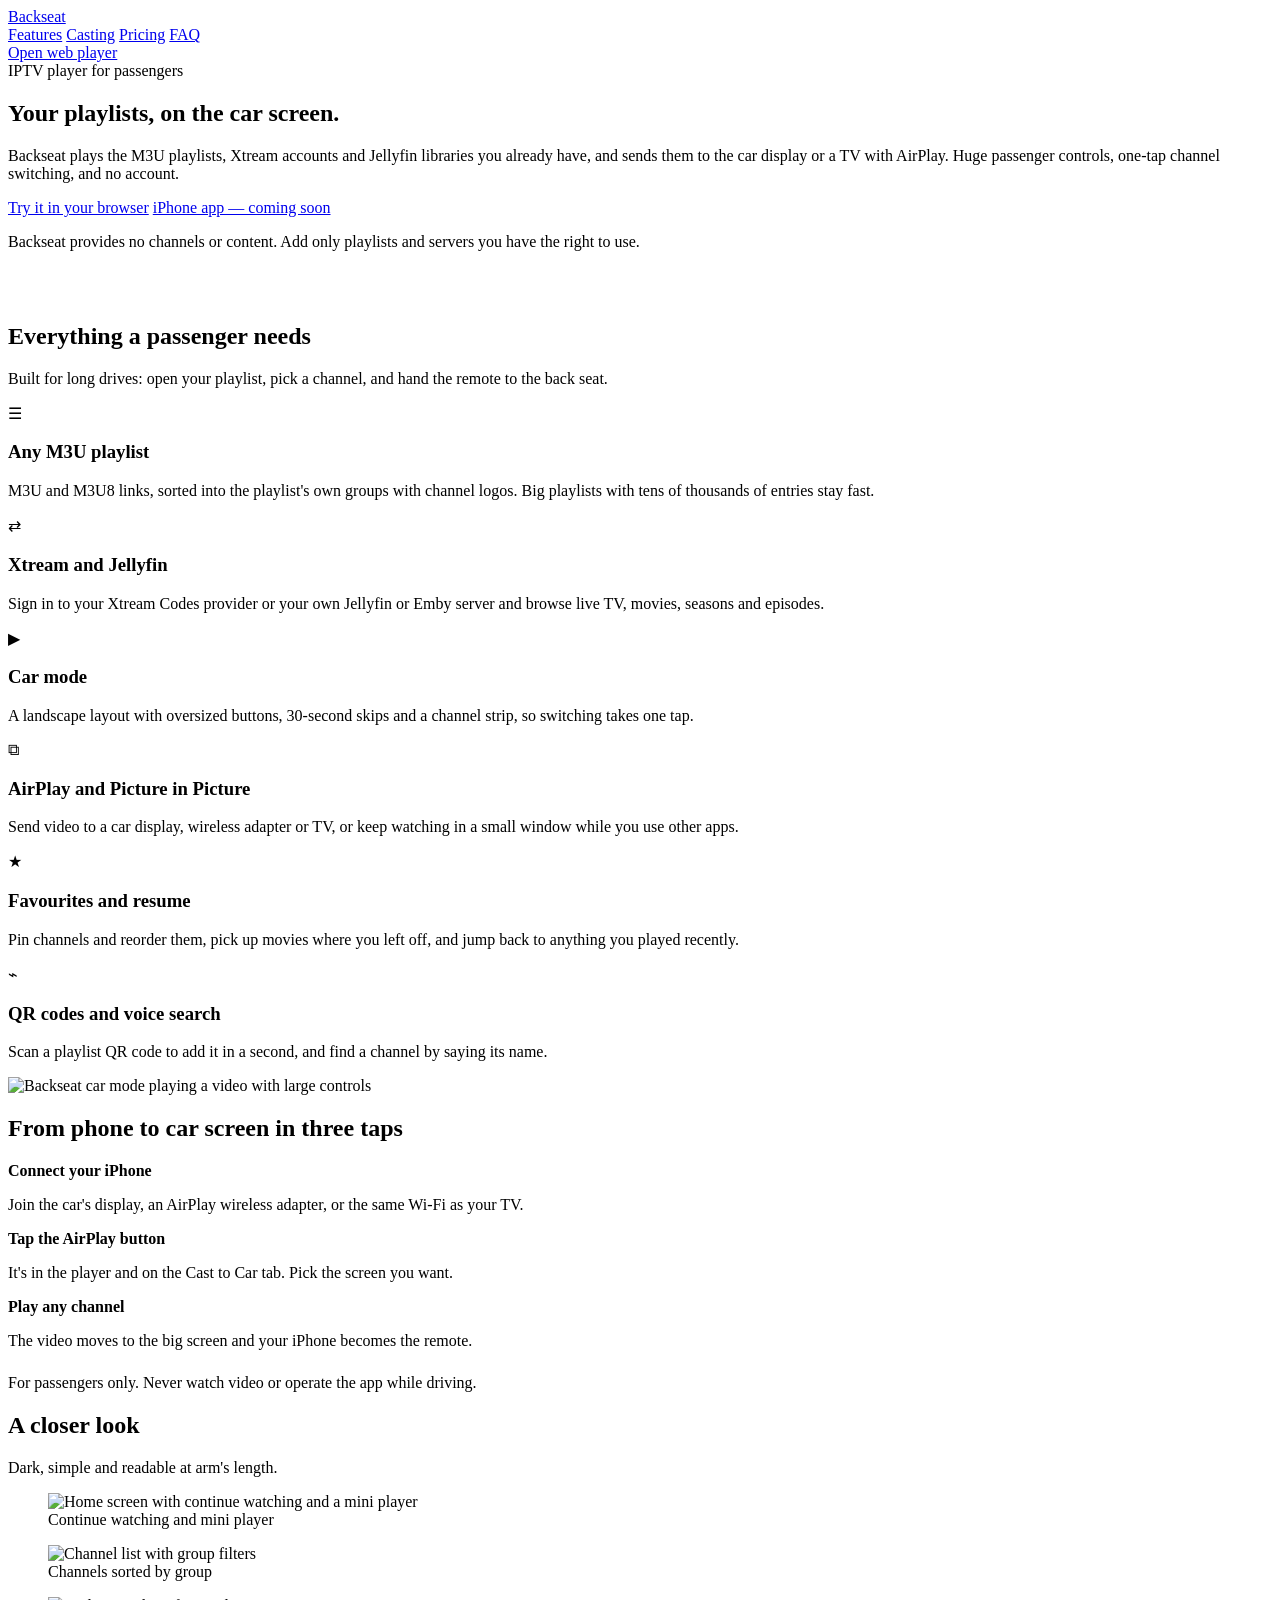
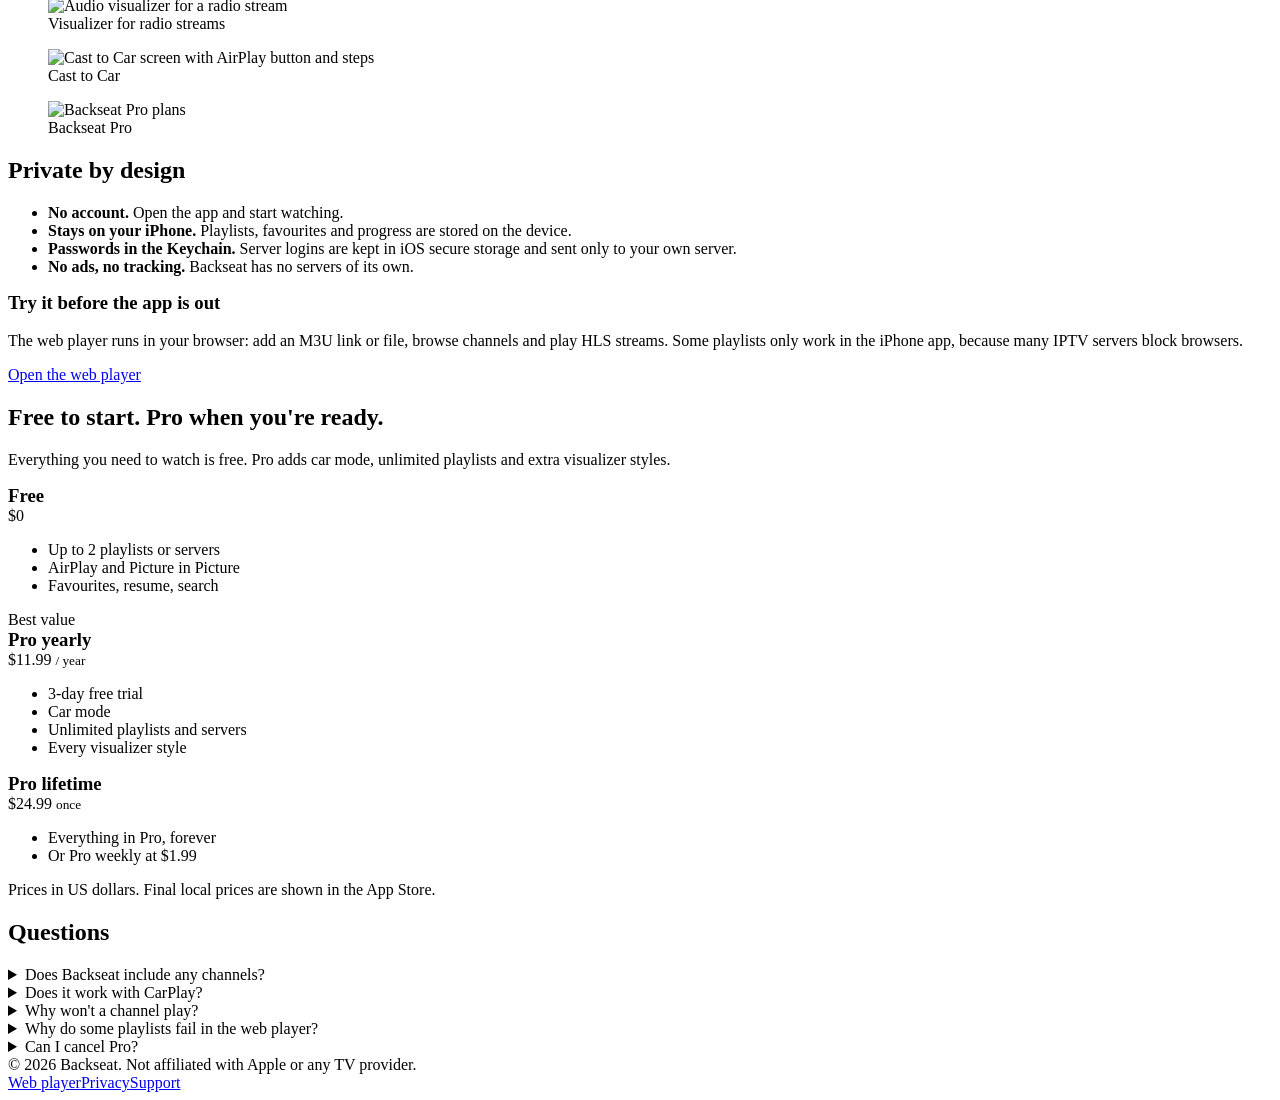
==== web/index.html @ e3d32a65 "Add Netlify website: landing page and web player The repo only held the iOS app, so Netlify had noth" ====
<!DOCTYPE html>
<html lang="en">
<head>
  <meta charset="utf-8">
  <meta name="viewport" content="width=device-width, initial-scale=1">
  <title>Backseat — IPTV player and car casting for iPhone</title>
  <meta name="description" content="Play your own M3U playlists, Xtream accounts and Jellyfin libraries, then send them to the car screen with AirPlay. Big passenger controls, no account, everything stays on your iPhone.">
  <meta name="theme-color" content="#07080f">
  <meta property="og:title" content="Backseat — your playlists on the car screen">
  <meta property="og:description" content="An IPTV player for passengers: M3U, Xtream, Jellyfin, AirPlay and a big-button car mode.">
  <meta property="og:image" content="/assets/shots/carmode.jpg">
  <link rel="icon" href="/assets/icon.png">
  <link rel="apple-touch-icon" href="/assets/icon.png">
  <link rel="stylesheet" href="/assets/site.css">
</head>
<body>
  <header class="nav">
    <div class="wrap">
      <a class="brand" href="/"><img src="/assets/icon.png" alt="">Backseat</a>
      <nav class="nav-links" aria-label="Sections">
        <a href="#features">Features</a>
        <a href="#casting">Casting</a>
        <a href="#pricing">Pricing</a>
        <a href="#faq">FAQ</a>
      </nav>
      <a class="btn btn-primary btn-sm" href="/app/">Open web player</a>
    </div>
  </header>

  <main>
    <section class="hero">
      <div class="wrap">
        <div>
          <span class="eyebrow">IPTV player for passengers</span>
          <h1>Your playlists, on the car screen.</h1>
          <p class="lead">Backseat plays the M3U playlists, Xtream accounts and Jellyfin libraries you already have, and sends them to the car display or a TV with AirPlay. Huge passenger controls, one-tap channel switching, and no account.</p>
          <div class="cta">
            <a class="btn btn-primary" href="/app/">Try it in your browser</a>
            <a class="btn btn-ghost" href="#features">iPhone app — coming soon</a>
          </div>
          <p class="fine">Backseat provides no channels or content. Add only playlists and servers you have the right to use.</p>
        </div>
        <div class="hero-visual" aria-hidden="true">
          <div class="phone a"><img src="/assets/shots/player.jpg" alt=""></div>
          <div class="phone b"><img src="/assets/shots/channels.jpg" alt=""></div>
        </div>
      </div>
    </section>

    <section id="features">
      <div class="wrap">
        <h2>Everything a passenger needs</h2>
        <p class="section-lead">Built for long drives: open your playlist, pick a channel, and hand the remote to the back seat.</p>
        <div class="grid three">
          <div class="card"><div class="icon">☰</div><h3>Any M3U playlist</h3><p>M3U and M3U8 links, sorted into the playlist's own groups with channel logos. Big playlists with tens of thousands of entries stay fast.</p></div>
          <div class="card"><div class="icon">⇄</div><h3>Xtream and Jellyfin</h3><p>Sign in to your Xtream Codes provider or your own Jellyfin or Emby server and browse live TV, movies, seasons and episodes.</p></div>
          <div class="card"><div class="icon">▶</div><h3>Car mode</h3><p>A landscape layout with oversized buttons, 30-second skips and a channel strip, so switching takes one tap.</p></div>
          <div class="card"><div class="icon">⧉</div><h3>AirPlay and Picture in Picture</h3><p>Send video to a car display, wireless adapter or TV, or keep watching in a small window while you use other apps.</p></div>
          <div class="card"><div class="icon">★</div><h3>Favourites and resume</h3><p>Pin channels and reorder them, pick up movies where you left off, and jump back to anything you played recently.</p></div>
          <div class="card"><div class="icon">⌁</div><h3>QR codes and voice search</h3><p>Scan a playlist QR code to add it in a second, and find a channel by saying its name.</p></div>
        </div>
      </div>
    </section>

    <section class="alt" id="casting">
      <div class="wrap grid two">
        <div class="landscape"><img src="/assets/shots/carmode.jpg" alt="Backseat car mode playing a video with large controls"></div>
        <div>
          <h2>From phone to car screen in three taps</h2>
          <div class="steps">
            <div class="step"><div><strong>Connect your iPhone</strong><p>Join the car's display, an AirPlay wireless adapter, or the same Wi-Fi as your TV.</p></div></div>
            <div class="step"><div><strong>Tap the AirPlay button</strong><p>It's in the player and on the Cast to Car tab. Pick the screen you want.</p></div></div>
            <div class="step"><div><strong>Play any channel</strong><p>The video moves to the big screen and your iPhone becomes the remote.</p></div></div>
          </div>
          <p class="notice" style="margin-top:24px">For passengers only. Never watch video or operate the app while driving.</p>
        </div>
      </div>
    </section>

    <section>
      <div class="wrap">
        <h2>A closer look</h2>
        <p class="section-lead">Dark, simple and readable at arm's length.</p>
        <div class="shots">
          <figure><div class="phone"><img loading="lazy" src="/assets/shots/home.jpg" alt="Home screen with continue watching and a mini player"></div><figcaption>Continue watching and mini player</figcaption></figure>
          <figure><div class="phone"><img loading="lazy" src="/assets/shots/channels.jpg" alt="Channel list with group filters"></div><figcaption>Channels sorted by group</figcaption></figure>
          <figure><div class="phone"><img loading="lazy" src="/assets/shots/visualizer.jpg" alt="Audio visualizer for a radio stream"></div><figcaption>Visualizer for radio streams</figcaption></figure>
          <figure><div class="phone"><img loading="lazy" src="/assets/shots/cast.jpg" alt="Cast to Car screen with AirPlay button and steps"></div><figcaption>Cast to Car</figcaption></figure>
          <figure><div class="phone"><img loading="lazy" src="/assets/shots/paywall.jpg" alt="Backseat Pro plans"></div><figcaption>Backseat Pro</figcaption></figure>
        </div>
      </div>
    </section>

    <section class="alt" id="privacy-first">
      <div class="wrap grid two">
        <div>
          <h2>Private by design</h2>
          <ul class="checks">
            <li><strong>No account.</strong> Open the app and start watching.</li>
            <li><strong>Stays on your iPhone.</strong> Playlists, favourites and progress are stored on the device.</li>
            <li><strong>Passwords in the Keychain.</strong> Server logins are kept in iOS secure storage and sent only to your own server.</li>
            <li><strong>No ads, no tracking.</strong> Backseat has no servers of its own.</li>
          </ul>
        </div>
        <div class="card">
          <h3 style="margin-top:0">Try it before the app is out</h3>
          <p>The web player runs in your browser: add an M3U link or file, browse channels and play HLS streams. Some playlists only work in the iPhone app, because many IPTV servers block browsers.</p>
          <p style="margin-top:16px"><a class="btn btn-primary btn-sm" href="/app/">Open the web player</a></p>
        </div>
      </div>
    </section>

    <section id="pricing">
      <div class="wrap">
        <h2>Free to start. Pro when you're ready.</h2>
        <p class="section-lead">Everything you need to watch is free. Pro adds car mode, unlimited playlists and extra visualizer styles.</p>
        <div class="grid three">
          <div class="card price">
            <h3 style="margin:0">Free</h3>
            <div class="amount">$0</div>
            <ul class="checks"><li>Up to 2 playlists or servers</li><li>AirPlay and Picture in Picture</li><li>Favourites, resume, search</li></ul>
          </div>
          <div class="card price featured">
            <span class="badge">Best value</span>
            <h3 style="margin:0">Pro yearly</h3>
            <div class="amount">$11.99 <small>/ year</small></div>
            <ul class="checks"><li>3-day free trial</li><li>Car mode</li><li>Unlimited playlists and servers</li><li>Every visualizer style</li></ul>
          </div>
          <div class="card price">
            <h3 style="margin:0">Pro lifetime</h3>
            <div class="amount">$24.99 <small>once</small></div>
            <ul class="checks"><li>Everything in Pro, forever</li><li>Or Pro weekly at $1.99</li></ul>
          </div>
        </div>
        <p class="fine">Prices in US dollars. Final local prices are shown in the App Store.</p>
      </div>
    </section>

    <section class="alt" id="faq">
      <div class="wrap" style="max-width:820px">
        <h2>Questions</h2>
        <details><summary>Does Backseat include any channels?</summary><p>No. Backseat is a player. You add your own playlists and servers, and you're responsible for having the right to watch them.</p></details>
        <details><summary>Does it work with CarPlay?</summary><p>Apple doesn't allow video apps on CarPlay. Backseat sends video to car displays and adapters that support AirPlay, and Screen Mirroring in Control Center works with any app.</p></details>
        <details><summary>Why won't a channel play?</summary><p>The stream may be offline or geo-blocked, or it may use a format iPhone can't decode. Try refreshing the playlist, or ask your provider for an HLS (.m3u8) link.</p></details>
        <details><summary>Why do some playlists fail in the web player?</summary><p>Browsers only load playlists from servers that allow it (CORS), and secure sites can't play http:// streams. The iPhone app has neither limit. In the web player you can also upload the .m3u file instead of pasting its link.</p></details>
        <details><summary>Can I cancel Pro?</summary><p>Yes. Manage or cancel it at any time in Settings › Apple Account › Subscriptions on your iPhone.</p></details>
      </div>
    </section>
  </main>

  <footer>
    <div class="wrap">
      <span>© <span id="y"></span> Backseat. Not affiliated with Apple or any TV provider.</span>
      <nav aria-label="Footer"><a href="/app/">Web player</a><a href="/privacy/">Privacy</a><a href="/support/">Support</a></nav>
    </div>
  </footer>
  <script>document.getElementById('y').textContent = new Date().getFullYear()</script>
</body>
</html>
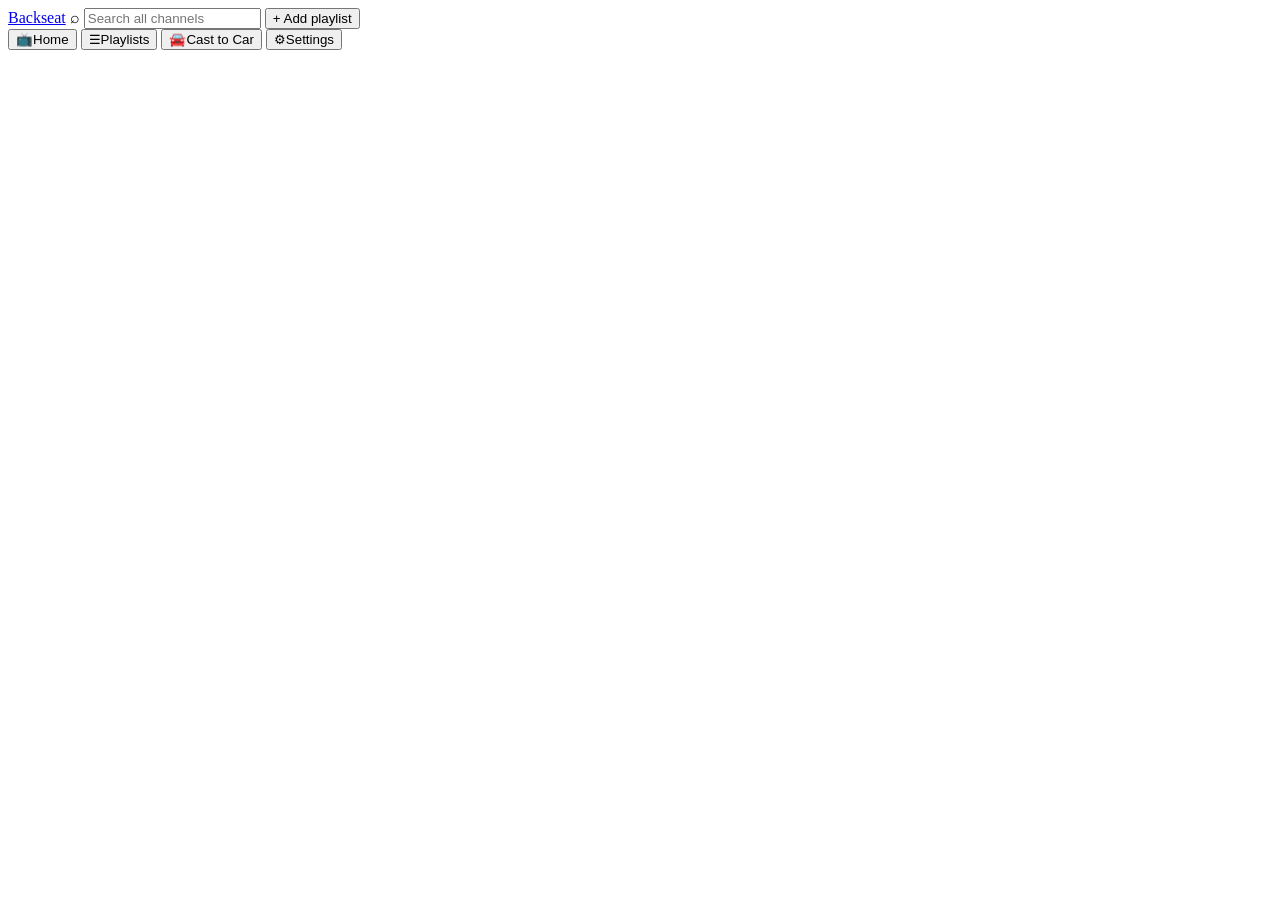
==== commit 342f9932: "Show the web player at the site root, styled like the iPhone app The Netlify address now opens the p" ====
--- a/web/index.html
+++ b/web/index.html
@@ -2,158 +2,122 @@
 <html lang="en">
 <head>
   <meta charset="utf-8">
-  <meta name="viewport" content="width=device-width, initial-scale=1">
-  <title>Backseat — IPTV player and car casting for iPhone</title>
-  <meta name="description" content="Play your own M3U playlists, Xtream accounts and Jellyfin libraries, then send them to the car screen with AirPlay. Big passenger controls, no account, everything stays on your iPhone.">
+  <meta name="viewport" content="width=device-width, initial-scale=1, viewport-fit=cover">
+  <title>Backseat — IPTV player</title>
+  <meta name="description" content="Play your own M3U playlists in the browser, cast to a TV, and switch channels with big car-mode controls.">
+  <link rel="manifest" href="/manifest.webmanifest">
+  <meta name="apple-mobile-web-app-capable" content="yes">
+  <meta name="mobile-web-app-capable" content="yes">
+  <meta name="apple-mobile-web-app-status-bar-style" content="black-translucent">
+  <meta name="apple-mobile-web-app-title" content="Backseat">
   <meta name="theme-color" content="#07080f">
-  <meta property="og:title" content="Backseat — your playlists on the car screen">
-  <meta property="og:description" content="An IPTV player for passengers: M3U, Xtream, Jellyfin, AirPlay and a big-button car mode.">
-  <meta property="og:image" content="/assets/shots/carmode.jpg">
   <link rel="icon" href="/assets/icon.png">
-  <link rel="apple-touch-icon" href="/assets/icon.png">
-  <link rel="stylesheet" href="/assets/site.css">
+  <link rel="apple-touch-icon" href="/assets/icon-192.png">
+  <link rel="stylesheet" href="/app/app.css">
+  <script src="https://cdn.jsdelivr.net/npm/hls.js@1/dist/hls.min.js" defer></script>
+  <script src="/app/app.js" defer></script>
 </head>
 <body>
-  <header class="nav">
-    <div class="wrap">
-      <a class="brand" href="/"><img src="/assets/icon.png" alt="">Backseat</a>
-      <nav class="nav-links" aria-label="Sections">
-        <a href="#features">Features</a>
-        <a href="#casting">Casting</a>
-        <a href="#pricing">Pricing</a>
-        <a href="#faq">FAQ</a>
-      </nav>
-      <a class="btn btn-primary btn-sm" href="/app/">Open web player</a>
-    </div>
+  <header class="topbar">
+    <a class="brand" href="/"><img src="/assets/icon.png" alt="">Backseat</a>
+    <label class="search">
+      <span aria-hidden="true">⌕</span>
+      <input id="search" type="search" placeholder="Search all channels" autocomplete="off" aria-label="Search all channels">
+    </label>
+    <button class="btn primary" data-action="open-add">+ Add playlist</button>
   </header>
 
-  <main>
-    <section class="hero">
-      <div class="wrap">
-        <div>
-          <span class="eyebrow">IPTV player for passengers</span>
-          <h1>Your playlists, on the car screen.</h1>
-          <p class="lead">Backseat plays the M3U playlists, Xtream accounts and Jellyfin libraries you already have, and sends them to the car display or a TV with AirPlay. Huge passenger controls, one-tap channel switching, and no account.</p>
-          <div class="cta">
-            <a class="btn btn-primary" href="/app/">Try it in your browser</a>
-            <a class="btn btn-ghost" href="#features">iPhone app — coming soon</a>
+  <div class="layout">
+    <aside class="sidebar" aria-label="Library">
+      <nav id="nav"></nav>
+    </aside>
+
+    <main class="main">
+      <section id="player" class="player" hidden aria-label="Player">
+        <div class="stage" id="stage">
+          <video id="video" playsinline controls preload="auto"></video>
+          <canvas id="viz" hidden></canvas>
+          <div id="status" class="status" hidden></div>
+        </div>
+        <div class="player-bar">
+          <div class="now">
+            <div class="now-title" id="now-title"></div>
+            <div class="now-sub"><span id="live" class="live" hidden>LIVE</span><span id="now-group"></span></div>
           </div>
-          <p class="fine">Backseat provides no channels or content. Add only playlists and servers you have the right to use.</p>
-        </div>
-        <div class="hero-visual" aria-hidden="true">
-          <div class="phone a"><img src="/assets/shots/player.jpg" alt=""></div>
-          <div class="phone b"><img src="/assets/shots/channels.jpg" alt=""></div>
-        </div>
-      </div>
-    </section>
-
-    <section id="features">
-      <div class="wrap">
-        <h2>Everything a passenger needs</h2>
-        <p class="section-lead">Built for long drives: open your playlist, pick a channel, and hand the remote to the back seat.</p>
-        <div class="grid three">
-          <div class="card"><div class="icon">☰</div><h3>Any M3U playlist</h3><p>M3U and M3U8 links, sorted into the playlist's own groups with channel logos. Big playlists with tens of thousands of entries stay fast.</p></div>
-          <div class="card"><div class="icon">⇄</div><h3>Xtream and Jellyfin</h3><p>Sign in to your Xtream Codes provider or your own Jellyfin or Emby server and browse live TV, movies, seasons and episodes.</p></div>
-          <div class="card"><div class="icon">▶</div><h3>Car mode</h3><p>A landscape layout with oversized buttons, 30-second skips and a channel strip, so switching takes one tap.</p></div>
-          <div class="card"><div class="icon">⧉</div><h3>AirPlay and Picture in Picture</h3><p>Send video to a car display, wireless adapter or TV, or keep watching in a small window while you use other apps.</p></div>
-          <div class="card"><div class="icon">★</div><h3>Favourites and resume</h3><p>Pin channels and reorder them, pick up movies where you left off, and jump back to anything you played recently.</p></div>
-          <div class="card"><div class="icon">⌁</div><h3>QR codes and voice search</h3><p>Scan a playlist QR code to add it in a second, and find a channel by saying its name.</p></div>
-        </div>
-      </div>
-    </section>
-
-    <section class="alt" id="casting">
-      <div class="wrap grid two">
-        <div class="landscape"><img src="/assets/shots/carmode.jpg" alt="Backseat car mode playing a video with large controls"></div>
-        <div>
-          <h2>From phone to car screen in three taps</h2>
-          <div class="steps">
-            <div class="step"><div><strong>Connect your iPhone</strong><p>Join the car's display, an AirPlay wireless adapter, or the same Wi-Fi as your TV.</p></div></div>
-            <div class="step"><div><strong>Tap the AirPlay button</strong><p>It's in the player and on the Cast to Car tab. Pick the screen you want.</p></div></div>
-            <div class="step"><div><strong>Play any channel</strong><p>The video moves to the big screen and your iPhone becomes the remote.</p></div></div>
-          </div>
-          <p class="notice" style="margin-top:24px">For passengers only. Never watch video or operate the app while driving.</p>
-        </div>
-      </div>
-    </section>
-
-    <section>
-      <div class="wrap">
-        <h2>A closer look</h2>
-        <p class="section-lead">Dark, simple and readable at arm's length.</p>
-        <div class="shots">
-          <figure><div class="phone"><img loading="lazy" src="/assets/shots/home.jpg" alt="Home screen with continue watching and a mini player"></div><figcaption>Continue watching and mini player</figcaption></figure>
-          <figure><div class="phone"><img loading="lazy" src="/assets/shots/channels.jpg" alt="Channel list with group filters"></div><figcaption>Channels sorted by group</figcaption></figure>
-          <figure><div class="phone"><img loading="lazy" src="/assets/shots/visualizer.jpg" alt="Audio visualizer for a radio stream"></div><figcaption>Visualizer for radio streams</figcaption></figure>
-          <figure><div class="phone"><img loading="lazy" src="/assets/shots/cast.jpg" alt="Cast to Car screen with AirPlay button and steps"></div><figcaption>Cast to Car</figcaption></figure>
-          <figure><div class="phone"><img loading="lazy" src="/assets/shots/paywall.jpg" alt="Backseat Pro plans"></div><figcaption>Backseat Pro</figcaption></figure>
-        </div>
-      </div>
-    </section>
-
-    <section class="alt" id="privacy-first">
-      <div class="wrap grid two">
-        <div>
-          <h2>Private by design</h2>
-          <ul class="checks">
-            <li><strong>No account.</strong> Open the app and start watching.</li>
-            <li><strong>Stays on your iPhone.</strong> Playlists, favourites and progress are stored on the device.</li>
-            <li><strong>Passwords in the Keychain.</strong> Server logins are kept in iOS secure storage and sent only to your own server.</li>
-            <li><strong>No ads, no tracking.</strong> Backseat has no servers of its own.</li>
-          </ul>
-        </div>
-        <div class="card">
-          <h3 style="margin-top:0">Try it before the app is out</h3>
-          <p>The web player runs in your browser: add an M3U link or file, browse channels and play HLS streams. Some playlists only work in the iPhone app, because many IPTV servers block browsers.</p>
-          <p style="margin-top:16px"><a class="btn btn-primary btn-sm" href="/app/">Open the web player</a></p>
-        </div>
-      </div>
-    </section>
-
-    <section id="pricing">
-      <div class="wrap">
-        <h2>Free to start. Pro when you're ready.</h2>
-        <p class="section-lead">Everything you need to watch is free. Pro adds car mode, unlimited playlists and extra visualizer styles.</p>
-        <div class="grid three">
-          <div class="card price">
-            <h3 style="margin:0">Free</h3>
-            <div class="amount">$0</div>
-            <ul class="checks"><li>Up to 2 playlists or servers</li><li>AirPlay and Picture in Picture</li><li>Favourites, resume, search</li></ul>
-          </div>
-          <div class="card price featured">
-            <span class="badge">Best value</span>
-            <h3 style="margin:0">Pro yearly</h3>
-            <div class="amount">$11.99 <small>/ year</small></div>
-            <ul class="checks"><li>3-day free trial</li><li>Car mode</li><li>Unlimited playlists and servers</li><li>Every visualizer style</li></ul>
-          </div>
-          <div class="card price">
-            <h3 style="margin:0">Pro lifetime</h3>
-            <div class="amount">$24.99 <small>once</small></div>
-            <ul class="checks"><li>Everything in Pro, forever</li><li>Or Pro weekly at $1.99</li></ul>
+          <div class="controls">
+            <button class="icon-btn" data-action="prev" title="Previous (P)" aria-label="Previous channel">⏮</button>
+            <button class="icon-btn big" data-action="toggle" id="toggle" title="Play/pause (Space)" aria-label="Play or pause">⏸</button>
+            <button class="icon-btn" data-action="next" title="Next (N)" aria-label="Next channel">⏭</button>
+            <button class="icon-btn" data-action="fav-current" id="fav-current" title="Favourite" aria-label="Favourite">☆</button>
+            <button class="icon-btn" data-action="cast" id="cast" title="Cast or AirPlay" aria-label="Cast or AirPlay" hidden>📺</button>
+            <button class="icon-btn" data-action="car" title="Car mode (C)" aria-label="Car mode">🚗</button>
+            <button class="icon-btn" data-action="stop" title="Close player" aria-label="Close player">✕</button>
           </div>
         </div>
-        <p class="fine">Prices in US dollars. Final local prices are shown in the App Store.</p>
+      </section>
+
+      <section id="view" class="view" aria-live="polite"></section>
+    </main>
+  </div>
+
+  <nav class="tabbar" id="tabbar" aria-label="Tabs">
+    <button data-action="nav" data-view="home"><span>📺</span>Home</button>
+    <button data-action="nav" data-view="playlists"><span>☰</span>Playlists</button>
+    <button data-action="nav" data-view="cast"><span>🚘</span>Cast to Car</button>
+    <button data-action="nav" data-view="settings"><span>⚙︎</span>Settings</button>
+  </nav>
+
+  <div id="car" class="car" hidden>
+    <div class="car-stage" id="car-stage"></div>
+    <div class="car-panel">
+      <div class="car-head">
+        <div>
+          <div class="car-title" id="car-title"></div>
+          <div class="car-group" id="car-group"></div>
+        </div>
+        <button class="round" data-action="car-exit" aria-label="Exit car mode">✕</button>
       </div>
-    </section>
+      <div class="car-controls">
+        <button class="round" data-action="back30" aria-label="Back 30 seconds">−30</button>
+        <button class="round lg" data-action="prev" aria-label="Previous channel">⏮</button>
+        <button class="round xl accent" data-action="toggle" id="car-toggle" aria-label="Play or pause">⏸</button>
+        <button class="round lg" data-action="next" aria-label="Next channel">⏭</button>
+        <button class="round" data-action="fwd30" aria-label="Forward 30 seconds">+30</button>
+      </div>
+      <div class="car-time" id="car-time"></div>
+      <div class="car-strip" id="car-strip"></div>
+    </div>
+  </div>
 
-    <section class="alt" id="faq">
-      <div class="wrap" style="max-width:820px">
-        <h2>Questions</h2>
-        <details><summary>Does Backseat include any channels?</summary><p>No. Backseat is a player. You add your own playlists and servers, and you're responsible for having the right to watch them.</p></details>
-        <details><summary>Does it work with CarPlay?</summary><p>Apple doesn't allow video apps on CarPlay. Backseat sends video to car displays and adapters that support AirPlay, and Screen Mirroring in Control Center works with any app.</p></details>
-        <details><summary>Why won't a channel play?</summary><p>The stream may be offline or geo-blocked, or it may use a format iPhone can't decode. Try refreshing the playlist, or ask your provider for an HLS (.m3u8) link.</p></details>
-        <details><summary>Why do some playlists fail in the web player?</summary><p>Browsers only load playlists from servers that allow it (CORS), and secure sites can't play http:// streams. The iPhone app has neither limit. In the web player you can also upload the .m3u file instead of pasting its link.</p></details>
-        <details><summary>Can I cancel Pro?</summary><p>Yes. Manage or cancel it at any time in Settings › Apple Account › Subscriptions on your iPhone.</p></details>
+  <dialog id="add" aria-labelledby="add-title">
+    <form method="dialog" id="add-form">
+      <h2 id="add-title">Add a playlist</h2>
+      <div class="tabs" role="tablist">
+        <button type="button" class="tab active" data-tab="url" role="tab">Link</button>
+        <button type="button" class="tab" data-tab="file" role="tab">Upload file</button>
+        <button type="button" class="tab" data-tab="sample" role="tab">Sample</button>
       </div>
-    </section>
-  </main>
+      <div class="pane" data-pane="url">
+        <label>Name (optional)<input name="name" autocomplete="off"></label>
+        <label>Playlist or stream link<input name="url" type="url" placeholder="https://example.com/playlist.m3u" autocomplete="off"></label>
+        <p class="hint">M3U and M3U8 playlists, or a single HLS stream. The server must allow browsers to read it; if it doesn't, upload the file instead.</p>
+      </div>
+      <div class="pane" data-pane="file" hidden>
+        <label>Name (optional)<input name="fname" autocomplete="off"></label>
+        <label>.m3u or .m3u8 file<input name="file" type="file" accept=".m3u,.m3u8,audio/x-mpegurl,application/x-mpegurl,application/vnd.apple.mpegurl,text/plain"></label>
+        <p class="hint">The file is read in your browser and never uploaded anywhere.</p>
+      </div>
+      <div class="pane" data-pane="sample" hidden>
+        <p class="hint">Nine public test streams (HLS video, MP4 movies and an audio-only stream) so you can try the player.</p>
+      </div>
+      <p class="error" id="add-error" hidden></p>
+      <div class="actions">
+        <button type="button" class="btn" data-action="close-add">Cancel</button>
+        <button type="submit" class="btn primary" id="add-submit">Add</button>
+      </div>
+    </form>
+  </dialog>
 
-  <footer>
-    <div class="wrap">
-      <span>© <span id="y"></span> Backseat. Not affiliated with Apple or any TV provider.</span>
-      <nav aria-label="Footer"><a href="/app/">Web player</a><a href="/privacy/">Privacy</a><a href="/support/">Support</a></nav>
-    </div>
-  </footer>
-  <script>document.getElementById('y').textContent = new Date().getFullYear()</script>
+  <div id="toast" class="toast" hidden role="status"></div>
 </body>
 </html>
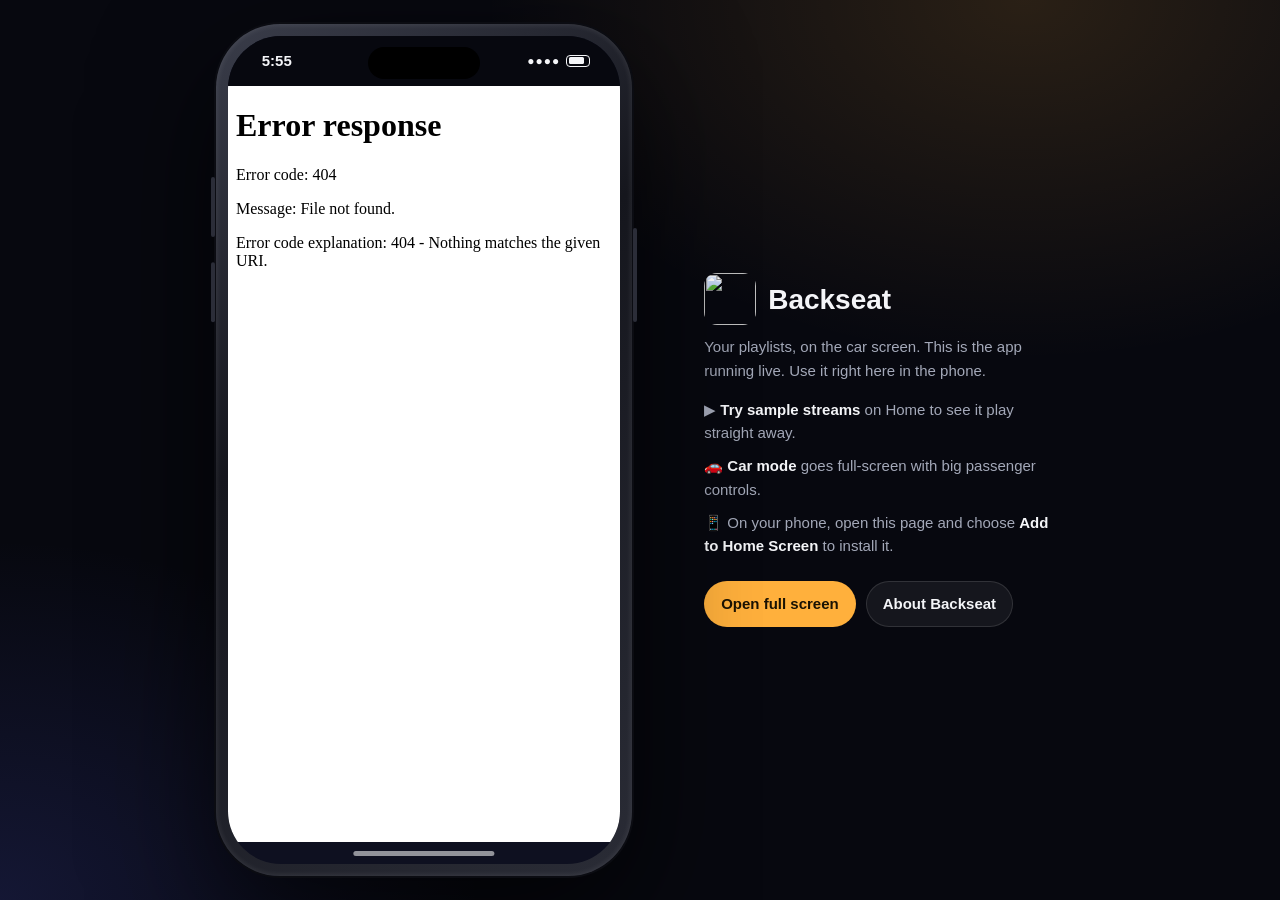
==== commit 5efb62bf: "Show the app inside an iPhone frame on the Netlify home page Computers now see the app at / inside a" ====
--- a/web/index.html
+++ b/web/index.html
@@ -2,122 +2,122 @@
 <html lang="en">
 <head>
   <meta charset="utf-8">
-  <meta name="viewport" content="width=device-width, initial-scale=1, viewport-fit=cover">
+  <meta name="viewport" content="width=device-width, initial-scale=1">
   <title>Backseat — IPTV player</title>
-  <meta name="description" content="Play your own M3U playlists in the browser, cast to a TV, and switch channels with big car-mode controls.">
-  <link rel="manifest" href="/manifest.webmanifest">
-  <meta name="apple-mobile-web-app-capable" content="yes">
-  <meta name="mobile-web-app-capable" content="yes">
-  <meta name="apple-mobile-web-app-status-bar-style" content="black-translucent">
-  <meta name="apple-mobile-web-app-title" content="Backseat">
+  <meta name="description" content="Backseat: play your own M3U playlists, cast to the car screen, and switch channels with big passenger controls.">
   <meta name="theme-color" content="#07080f">
   <link rel="icon" href="/assets/icon.png">
   <link rel="apple-touch-icon" href="/assets/icon-192.png">
-  <link rel="stylesheet" href="/app/app.css">
-  <script src="https://cdn.jsdelivr.net/npm/hls.js@1/dist/hls.min.js" defer></script>
-  <script src="/app/app.js" defer></script>
+  <link rel="manifest" href="/manifest.webmanifest">
+  <script>
+    // Phones and small tablets open the app full-screen instead of the device preview.
+    if (window.matchMedia('(max-width: 700px), (pointer: coarse) and (max-width: 1024px)').matches) {
+      location.replace('/app/' + location.search + location.hash);
+    }
+  </script>
+  <style>
+    :root { --bg: #07080f; --text: #f4f5f8; --muted: #a3a8b8; --accent: #ffb03c; color-scheme: dark; }
+    * { box-sizing: border-box; }
+    html, body { height: 100%; margin: 0; }
+    body {
+      background: radial-gradient(900px 600px at 80% 0%, rgba(255,176,60,.14), transparent 60%),
+                  radial-gradient(800px 600px at 0% 100%, rgba(80,90,220,.18), transparent 60%), var(--bg);
+      color: var(--text);
+      font: 15px/1.55 -apple-system, BlinkMacSystemFont, "SF Pro Text", "Segoe UI", Roboto, Helvetica, Arial, sans-serif;
+      -webkit-font-smoothing: antialiased;
+      display: flex; align-items: center; justify-content: center; gap: 72px;
+      padding: 24px;
+      overflow: hidden;
+    }
+    a { color: var(--accent); text-decoration: none; }
+
+    /* iPhone-shaped frame. Height follows the window so the whole phone is always visible. */
+    .device {
+      --h: min(880px, calc(100vh - 48px));
+      height: var(--h);
+      aspect-ratio: 430 / 880;
+      flex: none;
+      position: relative;
+      border-radius: calc(var(--h) * 0.075);
+      padding: calc(var(--h) * 0.014);
+      background: linear-gradient(145deg, #3a3d4a, #15161d 40%, #2a2c36);
+      box-shadow: 0 0 0 2px #0b0c12, 0 40px 120px rgba(0,0,0,.7), inset 0 0 6px rgba(255,255,255,.12);
+    }
+    .device::before, .device::after { /* side buttons */
+      content: ""; position: absolute; width: 4px; border-radius: 2px; background: #2b2d38;
+    }
+    .device::before { left: -5px; top: 18%; height: 7%; box-shadow: 0 calc(var(--h) * 0.1) 0 #2b2d38; }
+    .device::after { right: -5px; top: 24%; height: 11%; }
+    .screen {
+      position: relative; width: 100%; height: 100%;
+      border-radius: calc(var(--h) * 0.062);
+      overflow: hidden; background: #0e1020;
+      display: flex; flex-direction: column; padding-bottom: 22px;
+    }
+    .statusbar {
+      flex: none; height: 50px; position: relative;
+      display: flex; align-items: center; justify-content: space-between;
+      padding: 0 30px 0 34px; background: #07080f;
+      font-weight: 600; font-size: 15px;
+    }
+    .island {
+      position: absolute; left: 50%; top: 11px; transform: translateX(-50%);
+      width: 112px; height: 32px; border-radius: 20px; background: #000;
+    }
+    .status-icons { display: flex; gap: 6px; align-items: center; font-size: 12px; letter-spacing: 1px; }
+    .battery { width: 24px; height: 12px; border: 1.5px solid #f4f5f8; border-radius: 4px; position: relative; padding: 1.5px; }
+    .battery i { display: block; height: 100%; width: 80%; background: #f4f5f8; border-radius: 1.5px; }
+    iframe { flex: 1; width: 100%; border: 0; display: block; background: #07080f; }
+    .home-indicator {
+      position: absolute; left: 50%; bottom: 8px; transform: translateX(-50%);
+      width: 36%; height: 5px; border-radius: 3px; background: rgba(255,255,255,.55); pointer-events: none;
+    }
+
+    .side { max-width: 360px; }
+    .brand { display: flex; align-items: center; gap: 12px; font-size: 28px; font-weight: 800; margin-bottom: 10px; }
+    .brand img { width: 52px; height: 52px; border-radius: 13px; }
+    .side p { color: var(--muted); margin: 0 0 16px; }
+    .side .tips { list-style: none; padding: 0; margin: 0 0 24px; display: grid; gap: 10px; color: var(--muted); }
+    .side .tips b { color: var(--text); font-weight: 600; }
+    .btns { display: flex; flex-wrap: wrap; gap: 10px; }
+    .btn { display: inline-flex; padding: 10px 16px; border-radius: 999px; font-weight: 600; border: 1px solid rgba(255,255,255,.12); color: var(--text); background: rgba(255,255,255,.06); }
+    .btn.primary { background: var(--accent); color: #1a1203; border-color: transparent; }
+    .btn:hover { filter: brightness(1.08); }
+
+    @media (max-width: 980px) { .side { display: none; } }
+  </style>
 </head>
 <body>
-  <header class="topbar">
-    <a class="brand" href="/"><img src="/assets/icon.png" alt="">Backseat</a>
-    <label class="search">
-      <span aria-hidden="true">⌕</span>
-      <input id="search" type="search" placeholder="Search all channels" autocomplete="off" aria-label="Search all channels">
-    </label>
-    <button class="btn primary" data-action="open-add">+ Add playlist</button>
-  </header>
-
-  <div class="layout">
-    <aside class="sidebar" aria-label="Library">
-      <nav id="nav"></nav>
-    </aside>
-
-    <main class="main">
-      <section id="player" class="player" hidden aria-label="Player">
-        <div class="stage" id="stage">
-          <video id="video" playsinline controls preload="auto"></video>
-          <canvas id="viz" hidden></canvas>
-          <div id="status" class="status" hidden></div>
-        </div>
-        <div class="player-bar">
-          <div class="now">
-            <div class="now-title" id="now-title"></div>
-            <div class="now-sub"><span id="live" class="live" hidden>LIVE</span><span id="now-group"></span></div>
-          </div>
-          <div class="controls">
-            <button class="icon-btn" data-action="prev" title="Previous (P)" aria-label="Previous channel">⏮</button>
-            <button class="icon-btn big" data-action="toggle" id="toggle" title="Play/pause (Space)" aria-label="Play or pause">⏸</button>
-            <button class="icon-btn" data-action="next" title="Next (N)" aria-label="Next channel">⏭</button>
-            <button class="icon-btn" data-action="fav-current" id="fav-current" title="Favourite" aria-label="Favourite">☆</button>
-            <button class="icon-btn" data-action="cast" id="cast" title="Cast or AirPlay" aria-label="Cast or AirPlay" hidden>📺</button>
-            <button class="icon-btn" data-action="car" title="Car mode (C)" aria-label="Car mode">🚗</button>
-            <button class="icon-btn" data-action="stop" title="Close player" aria-label="Close player">✕</button>
-          </div>
-        </div>
-      </section>
-
-      <section id="view" class="view" aria-live="polite"></section>
-    </main>
-  </div>
-
-  <nav class="tabbar" id="tabbar" aria-label="Tabs">
-    <button data-action="nav" data-view="home"><span>📺</span>Home</button>
-    <button data-action="nav" data-view="playlists"><span>☰</span>Playlists</button>
-    <button data-action="nav" data-view="cast"><span>🚘</span>Cast to Car</button>
-    <button data-action="nav" data-view="settings"><span>⚙︎</span>Settings</button>
-  </nav>
-
-  <div id="car" class="car" hidden>
-    <div class="car-stage" id="car-stage"></div>
-    <div class="car-panel">
-      <div class="car-head">
-        <div>
-          <div class="car-title" id="car-title"></div>
-          <div class="car-group" id="car-group"></div>
-        </div>
-        <button class="round" data-action="car-exit" aria-label="Exit car mode">✕</button>
+  <div class="device" aria-label="Backseat app preview">
+    <div class="screen">
+      <div class="statusbar" aria-hidden="true">
+        <span id="clock">9:41</span>
+        <span class="island"></span>
+        <span class="status-icons">●●●● <span class="battery"><i></i></span></span>
       </div>
-      <div class="car-controls">
-        <button class="round" data-action="back30" aria-label="Back 30 seconds">−30</button>
-        <button class="round lg" data-action="prev" aria-label="Previous channel">⏮</button>
-        <button class="round xl accent" data-action="toggle" id="car-toggle" aria-label="Play or pause">⏸</button>
-        <button class="round lg" data-action="next" aria-label="Next channel">⏭</button>
-        <button class="round" data-action="fwd30" aria-label="Forward 30 seconds">+30</button>
-      </div>
-      <div class="car-time" id="car-time"></div>
-      <div class="car-strip" id="car-strip"></div>
+      <iframe src="/app/" title="Backseat app" allow="autoplay; fullscreen; picture-in-picture; encrypted-media; remote-playback" allowfullscreen></iframe>
+      <div class="home-indicator" aria-hidden="true"></div>
     </div>
   </div>
 
-  <dialog id="add" aria-labelledby="add-title">
-    <form method="dialog" id="add-form">
-      <h2 id="add-title">Add a playlist</h2>
-      <div class="tabs" role="tablist">
-        <button type="button" class="tab active" data-tab="url" role="tab">Link</button>
-        <button type="button" class="tab" data-tab="file" role="tab">Upload file</button>
-        <button type="button" class="tab" data-tab="sample" role="tab">Sample</button>
-      </div>
-      <div class="pane" data-pane="url">
-        <label>Name (optional)<input name="name" autocomplete="off"></label>
-        <label>Playlist or stream link<input name="url" type="url" placeholder="https://example.com/playlist.m3u" autocomplete="off"></label>
-        <p class="hint">M3U and M3U8 playlists, or a single HLS stream. The server must allow browsers to read it; if it doesn't, upload the file instead.</p>
-      </div>
-      <div class="pane" data-pane="file" hidden>
-        <label>Name (optional)<input name="fname" autocomplete="off"></label>
-        <label>.m3u or .m3u8 file<input name="file" type="file" accept=".m3u,.m3u8,audio/x-mpegurl,application/x-mpegurl,application/vnd.apple.mpegurl,text/plain"></label>
-        <p class="hint">The file is read in your browser and never uploaded anywhere.</p>
-      </div>
-      <div class="pane" data-pane="sample" hidden>
-        <p class="hint">Nine public test streams (HLS video, MP4 movies and an audio-only stream) so you can try the player.</p>
-      </div>
-      <p class="error" id="add-error" hidden></p>
-      <div class="actions">
-        <button type="button" class="btn" data-action="close-add">Cancel</button>
-        <button type="submit" class="btn primary" id="add-submit">Add</button>
-      </div>
-    </form>
-  </dialog>
+  <aside class="side">
+    <div class="brand"><img src="/assets/icon.png" alt="">Backseat</div>
+    <p>Your playlists, on the car screen. This is the app running live. Use it right here in the phone.</p>
+    <ul class="tips">
+      <li>▶ <b>Try sample streams</b> on Home to see it play straight away.</li>
+      <li>🚗 <b>Car mode</b> goes full-screen with big passenger controls.</li>
+      <li>📱 On your phone, open this page and choose <b>Add to Home Screen</b> to install it.</li>
+    </ul>
+    <div class="btns">
+      <a class="btn primary" href="/app/">Open full screen</a>
+      <a class="btn" href="/about/">About Backseat</a>
+    </div>
+  </aside>
 
-  <div id="toast" class="toast" hidden role="status"></div>
+  <script>
+    const clock = document.getElementById('clock');
+    const tick = () => { const d = new Date(); clock.textContent = d.getHours() % 12 || 12 ? `${d.getHours() % 12 || 12}:${String(d.getMinutes()).padStart(2, '0')}` : '9:41'; };
+    tick(); setInterval(tick, 30000);
+  </script>
 </body>
 </html>
